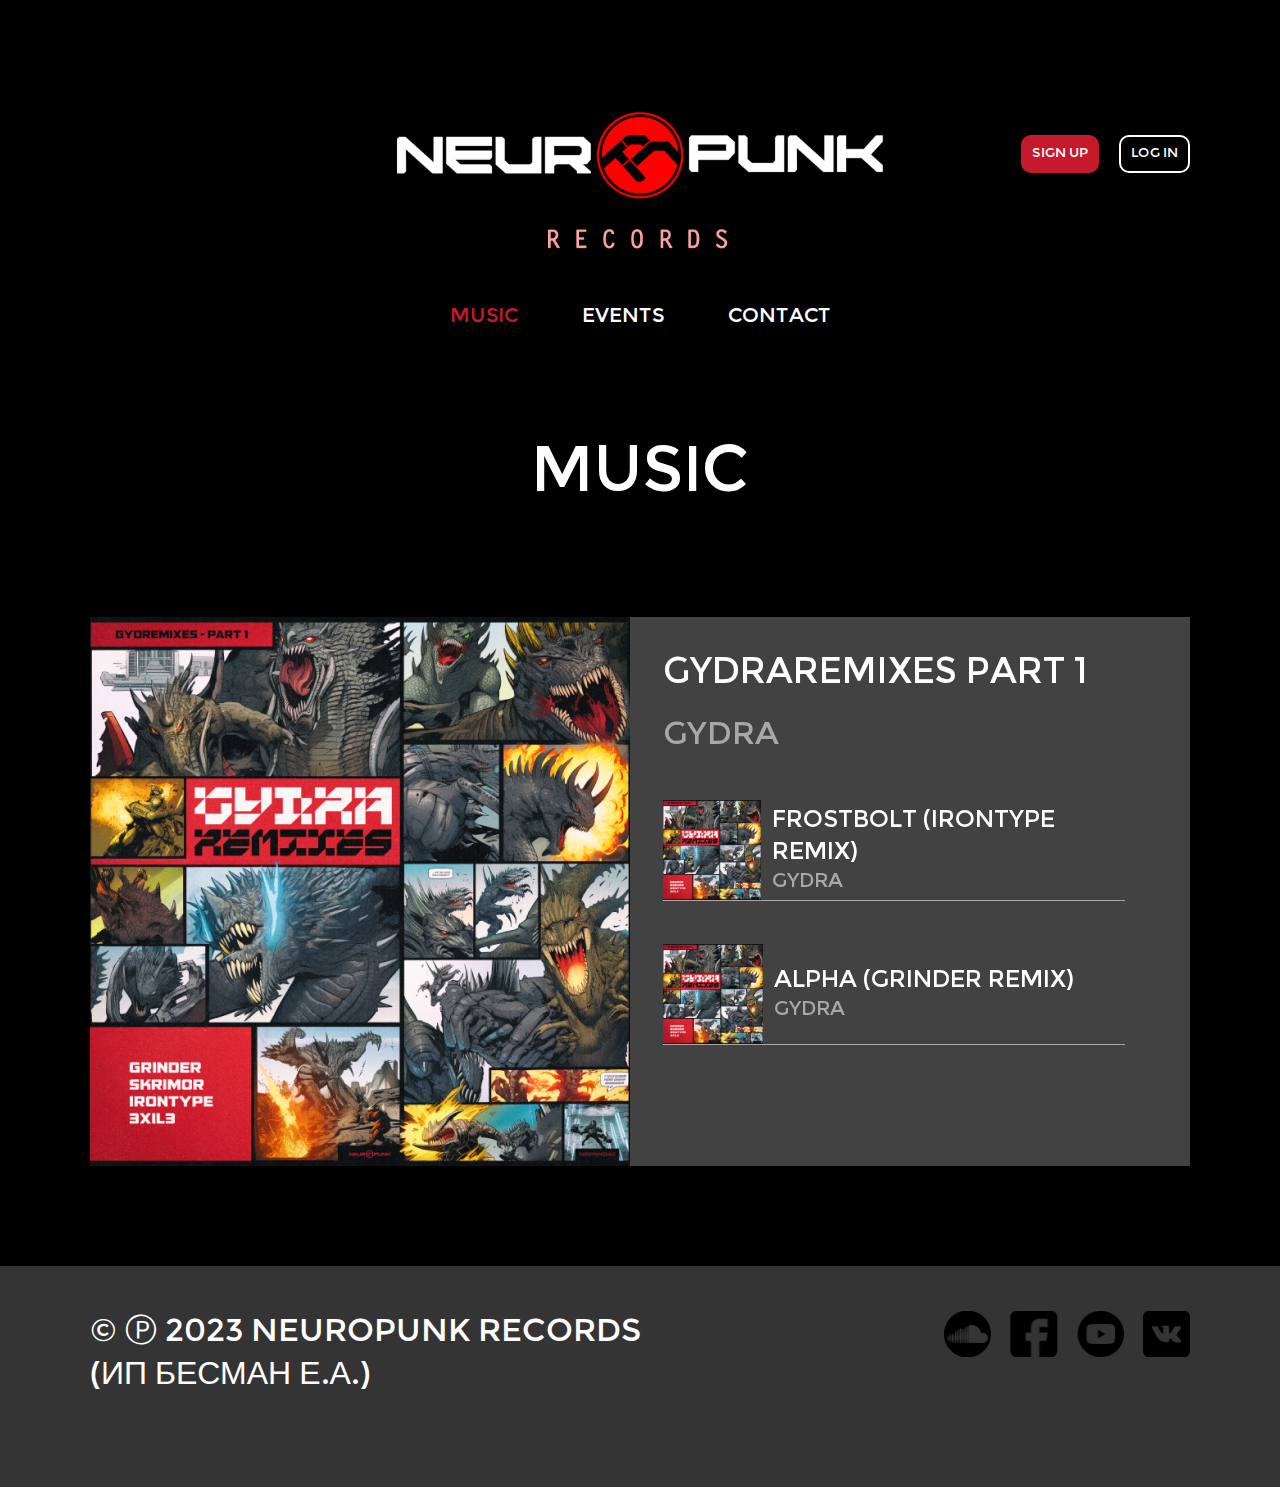
==== index.html @ 88dac80e "first commit" ====
<!DOCTYPE html>
<html lang="en">
<head>
  <meta charset="UTF-8">
  <meta name="viewport" content="width=device-width, initial-scale=1.0">
  <title>NeuroPunk</title>
  <link
  rel="stylesheet"
  href="https://cdn.jsdelivr.net/npm/swiper@11/swiper-bundle.min.css"
/>

<script src="https://cdn.jsdelivr.net/npm/swiper@11/swiper-bundle.min.js"></script>

  <link rel="stylesheet" href="css/style.css">
</head>
<body>

  <div class="main">
  <header class="header">
    <div class="container">
      <div class="header__row">
        <div class="header__items">
          <div class="header__item-logo">

            <img src="img/svg/logo.svg" alt="" class="">
          </div>

          <div class="header__item-log">
            <button id="signup" class="signup">SIGN UP</button>
            <button id="login" class="login">LOG IN</button>
          </div>
          <div class="header__menu">
            <span></span>
            <span></span>
            <span></span>
          </div>
        </div>
        <div class="header__items menu">
          <a href="javascript:void(0)" onclick="openTab(event, 'music')"  class="header__item" id="defaultOpen">Music</a>
          <a href="javascript:void(0)" onclick="openTab(event, 'events')" class="header__item">Events</a>
          <a href="javascript:void(0)" onclick="openTab(event, 'contact')" class="header__item">Contact</a>
        </div>
        <div class="header__items menu-mobile">
          <ul class="menu__list">
            <li class="menu__item">

              <a href="javascript:void(0)" onclick="openTab(event, 'music')"  class="header__item" id="defaultOpen">Music</a>
            </li>
            <li class="menu__item">

              <a href="javascript:void(0)" onclick="openTab(event, 'events')" class="header__item">Events</a>
            </li>
            <li class="menu__item">

              <a href="javascript:void(0)" onclick="openTab(event, 'contact')" class="header__item">Contact</a>
            </li>
            <li class="menu__item">

              <a href="" class="header__item admin-icon">Admin panel(only admins)</a>
            </li>


            <div class="header__item-log header__item-log-mobile">
              <button id="signup" class="red">SIGN UP</button>
              <button id="lk" class="red">LK</button>
              <button id="login" class="login red">LOG IN</button>
            </div>
          </ul>
    
        </div>
      </div>
    </div>
  </header>
    <section id="music" class="music tabcontent">
      <div class="container">
        <h1 class="music__title">
          Music
        </h1>
        <div class="music__cards">

          
<!-- Slider main container -->
<div class="swiper swiper-music">
  <!-- Additional required wrapper -->
  <div class="swiper-wrapper">
    <!-- Slides -->
    <div class="swiper-slide">
      <div class="music__card">
        <div class="music__card-image">
          <img src="img/music-logo/01.png" alt="">
        </div>
        <div class="music__card-info">
          <h2 class="music__card-title">GYDRAREMIXES PART 1</h2>
          <h3 class="music__card-subtitle">GYDRA</h3>
          <div class="music__card-musics">
            <div class="music__card-music">
              <img src="img/music-logo/01.png" alt="" class="music__card-music-cover">
              <div class="music__card-music-info">

                <h4 class="music__card-music-title">Frostbolt (Irontype Remix)</h4>
                <h5 class="music__card-music-subtitle">GYDRA</h5>
              </div>
            </div>
            <div class="music__card-music">
              <img src="img/music-logo/01.png" alt="" class="music__card-music-cover">
              <div class="music__card-music-info">

                <h4 class="music__card-music-title">Alpha (Grinder Remix)</h4>
                <h5 class="music__card-music-subtitle">GYDRA</h5>
              </div>
            </div>
          </div>
        </div>
        <div class="music__card-info-mb">
          <h2 class="music__card-title">GYDRAREMIXES PART 1</h2>
          <h3 class="music__card-subtitle">GYDRA</h3>
          <a href="" class="btn red">More info</a>
        </div>
      </div>
    </div>
    <div class="swiper-slide">
      <div class="music__card">
        <div class="music__card-image">
          <img src="img/music-logo/01.png" alt="">
        </div>
        <div class="music__card-info">
          <h2 class="music__card-title">GYDRAREMIXES PART 1</h2>
          <h3 class="music__card-subtitle">GYDRA</h3>
          <div class="music__card-musics">
            <div class="music__card-music">
              <img src="img/music-logo/01.png" alt="" class="music__card-music-cover">
              <div class="music__card-music-info">

                <h4 class="music__card-music-title">Frostbolt (Irontype Remix)</h4>
                <h5 class="music__card-music-subtitle">GYDRA</h5>
              </div>
            </div>
            <div class="music__card-music">
              <img src="img/music-logo/01.png" alt="" class="music__card-music-cover">
              <div class="music__card-music-info">

                <h4 class="music__card-music-title">Alpha (Grinder Remix)</h4>
                <h5 class="music__card-music-subtitle">GYDRA</h5>
              </div>
            </div>
          </div>
        </div>
        <div class="music__card-info-mb">
          <h2 class="music__card-title">GYDRAREMIXES PART 1</h2>
          <h3 class="music__card-subtitle">GYDRA</h3>
          <a href="" class="btn red">More info</a>
        </div>
      </div>
    </div>
    <div class="swiper-slide">
      <div class="music__card">
        <div class="music__card-image">
          <img src="img/music-logo/01.png" alt="">
        </div>
        <div class="music__card-info">
          <h2 class="music__card-title">GYDRAREMIXES PART 1</h2>
          <h3 class="music__card-subtitle">GYDRA</h3>
          <div class="music__card-musics">
            <div class="music__card-music">
              <img src="img/music-logo/01.png" alt="" class="music__card-music-cover">
              <div class="music__card-music-info">

                <h4 class="music__card-music-title">Frostbolt (Irontype Remix)</h4>
                <h5 class="music__card-music-subtitle">GYDRA</h5>
              </div>
            </div>
            <div class="music__card-music">
              <img src="img/music-logo/01.png" alt="" class="music__card-music-cover">
              <div class="music__card-music-info">

                <h4 class="music__card-music-title">Alpha (Grinder Remix)</h4>
                <h5 class="music__card-music-subtitle">GYDRA</h5>
              </div>
            </div>
          </div>
        </div>
        <div class="music__card-info-mb">
          <h2 class="music__card-title">GYDRAREMIXES PART 1</h2>
          <h3 class="music__card-subtitle">GYDRA</h3>
          <a href="" class="btn red">More info</a>
        </div>
      </div>
    </div>
  </div>
  <div class="swiper-button-prev"></div>
  <div class="swiper-button-next"></div>

</div>



          
          <!-- <div class="music__card">
            <div class="music__card-image">
              <img src="img/music-logo/01.png" alt="">
            </div>
            <div class="music__card-info">
              <h2 class="music__card-title">GYDRAREMIXES PART 1</h2>
              <h3 class="music__card-subtitle">GYDRA</h3>
              <div class="music__card-musics">
                <div class="music__card-music">
                  <img src="img/music-logo/01.png" alt="" class="music__card-music-cover">
                  <div class="music__card-music-info">

                    <h4 class="music__card-music-title">Frostbolt (Irontype Remix)</h4>
                    <h5 class="music__card-music-subtitle">GYDRA</h5>
                  </div>
                </div>
                <div class="music__card-music">
                  <img src="img/music-logo/01.png" alt="" class="music__card-music-cover">
                  <div class="music__card-music-info">

                    <h4 class="music__card-music-title">Alpha (Grinder Remix)</h4>
                    <h5 class="music__card-music-subtitle">GYDRA</h5>
                  </div>
                </div>
              </div>
            </div>
            <div class="music__card-info-mb">
              <h2 class="music__card-title">GYDRAREMIXES PART 1</h2>
              <h3 class="music__card-subtitle">GYDRA</h3>
              <a href="" class="btn">More info</a>
            </div>
          </div>
          <div class="music__card">
            <div class="music__card-image">
              <img src="img/music-logo/01.png" alt="">
            </div>
            <div class="music__card-info">
              <h2 class="music__card-title">GYDRAREMIXES PART 1</h2>
              <h3 class="music__card-subtitle">GYDRA</h3>
              <div class="music__card-musics">
                <div class="music__card-music">
                  <img src="img/music-logo/01.png" alt="" class="music__card-music-cover">
                  <div class="music__card-music-info">

                    <h4 class="music__card-music-title">Frostbolt (Irontype Remix)</h4>
                    <h5 class="music__card-music-subtitle">GYDRA</h5>
                  </div>
                </div>
                <div class="music__card-music">
                  <img src="img/music-logo/01.png" alt="" class="music__card-music-cover">
                  <div class="music__card-music-info">

                    <h4 class="music__card-music-title">Alpha (Grinder Remix)</h4>
                    <h5 class="music__card-music-subtitle">GYDRA</h5>
                  </div>
                </div>
              </div>
            </div>
            <div class="music__card-info-mb">
              <h2 class="music__card-title">GYDRAREMIXES PART 1</h2>
              <h3 class="music__card-subtitle">GYDRA</h3>
              <a href="" class="btn">More info</a>
            </div>
          </div> -->
 
        </div>
      </div>
    </section>
    <section id="events" class="events tabcontent" >
      <div class="container">
        <h1 class="events__title">Events</h1>
        <div class="events__info">
          <div class="events__info-bage">Festival</div>
          <h2 class="events__info-title">NEUROPUNK FESTIVAL @ WERK, KAZAN</h2>
          <h3 class="events__info-subtitle">WERK / KAZAN [RUSSIA] / 29.04.2024 </h3>
          <p class="events__info-date">COMING SOON</p>
          <div class="events__info-btns">
            <a href="#" class="events__info-btn btn red">EVENT DETAILS</a>
            <a href="#" class="events__info-btn btn transparent">
              <img src="/img/svg/buy.svg" alt="">
              BUY TICKETS
            </a>
          </div>
     

        </div>
      </div>
    </section>
    <section id="contact" class="contact tabcontent" >
      <div class="container">
        <h1 class="contact__title">Contact</h1>
        <div class="contact__form">
          <form class="contact-form" action="#">
            <div class="input-box">
              <input type="text" placeholder="Name" />
            </div>
            <div class="input-box">
              <input type="email" placeholder="Email" />
            </div>
            <div class="input-box">
              <input type="text" placeholder="Subject" />
            </div>
            <div class="input-box message-box">
              <textarea placeholder="Message" rows="1"></textarea>
            </div>
            <div class="form-send btn">
              <input type="button" value="Send" />
            </div>
          </form>
        </div>
      </div>
    </section>
  <footer class="footer">
    <div class="container">
      <div class="footer__info">
        <div class="footer__text">
        <p>
          © Ⓟ 2023 NEUROPUNK RECORDS</p>
        <p>
          (ИП БЕСМАН Е.А.)
        </p>
        </div>
        <div class="footer__links">
          <a href="" class="footer__link">
            <img src="img/svg/soundcloud.svg" alt="">
          </a>
          <a href="" class="footer__link">
            <img src="img/svg/facebook.svg" alt="">
          </a>
          <a href="" class="footer__link">
            <img src="img/svg/youtube.svg" alt="">
          </a>
          <a href="" class="footer__link">
            <img src="img/svg/vk.svg" alt="">
          </a>
        </div>
      </div>
    </div>
  </footer>
</div>  

  <div id="signUp" class="modal modal-signup">

    <!-- Модальное содержание -->
    <div class="modal-content">
      
    <p>Sign Up</p> <span class="close"></span>
      <form class="contact-form" action="#">
    
        <div class="input-box">
          <input type="email" placeholder="Email" />
        </div>
        <div class="input-box">
          <input type="password" placeholder="Password" />
        </div>
        <div class="input-box">
          <input type="text" placeholder="Soundcloud ID" />
        </div>
        <div class="form-send btn">
          <input type="button" value="SIGN UP" />
        </div>
      </form>
    </div>
  

  </div>
  <div id="logIn" class="modal modal-login">

    <!-- Модальное содержание -->
    <div class="modal-content">
      
    <p>Log in</p> <span class="close"></span>
      <form class="login-form" action="#">
        <div class="input-box">
          <input type="email" placeholder="Email" />
        </div>
        <div class="input-box">
          <input type="password" placeholder="Password" />
        </div>
    
        <div class="form-send btn">
          <input type="button" value="Sign up" />
        </div>
      </form>
    </div>
  
  </div>

  <script src="js/main.js"></script>
  
<script>
  // Get the element with id="defaultOpen" and click on it
  document.getElementById("defaultOpen").click();
  </script>
</body>
</html>
---- css/style.css ----
/*NORMAL CSS*/

*{padding: 0;margin: 0;border: 0;}
*,*:before,*:after{-moz-box-sizing: border-box;-webkit-box-sizing: border-box;box-sizing: border-box;}
:focus,:active{outline: none;}
a:focus,a:active{outline: none;}
nav,footer,header,aside{display: block;}
html,body{height:100%;width:100%;font-size:100%;line-height:1;font-size:14px;-ms-text-size-adjust:100%;-moz-text-size-adjust:100%;-webkit-text-size-adjust:100%;}
input,button,textarea{font-family:inherit;}
input::-ms-clear{display: none;}
button{cursor: pointer;}
button::-moz-focus-inner{padding:0;border:0;}
a,a:visited{text-decoration: none;}
a:hover{text-decoration: none;}
ul li{list-style: none;}
img{vertical-align: top;}
h1,h2,h3,h4,h5,h6{font-size:inherit;font-weight: inherit;}
/*--------------------*/


@font-face {
  font-family: 'Myanmar Khyay';
  src: url('../fonts/khyay.ttf');
}

* {
  font-family: Myanmar Khyay, sans-serif;
}

body {
  background-color: #000;
  color: #fff;
  text-transform: uppercase;
}


.active-modal {
  overflow-y: hidden;
}
.blur {
  filter: blur(6px);
}


.modal {
  display: none;
  position: fixed; 
  z-index: 1; 
  left: 0;
  top: 0;
  width: 100%;
  height: 100%;
  overflow: auto;
  background-color: rgb(0,0,0); 
  background-color: rgba(0, 0, 0, 0.582);
}

.modal-content {
  position: absolute;
    left: 50%;
    top: 50%;
    transform: translate(-50%, -50%);
  margin-left: auto;
  margin-right: auto;
  padding: 20px;
  max-width: 920px;
  background-color: #424242;
  padding-left: 100px;
  padding-right: 100px;
  border-radius: 30px;
}
.modal-content form .input-box {
  margin-bottom: 40px;
}
.modal-content form .btn {

  text-align: center;
  margin-bottom: 50px;
}
.modal-content form .btn input{
  padding: 15px 25px;
  font-family: Myanmar Khyay;
font-size: 30px;
font-weight: 400;
letter-spacing: 0em;

}
.modal-content p {
  font-family: Myanmar Khyay;
font-size: 40px;
font-weight: 400;
line-height: 54px;
letter-spacing: 0em;
text-align: center;
padding-top: 73px;
padding-bottom: 60px;

}
.close {
  color: #aaa;
  float: right;
  font-size: 28px;
  font-weight: bold;
}

.close:hover,
.close:focus {
  color: black;
  text-decoration: none;
  cursor: pointer;
}


h1 {
  font-family: Myanmar Khyay;
  font-size: 64px;
  font-weight: 400;
  line-height: 86px;
  letter-spacing: 0em;
  text-align: center;
}

.header {
  padding-top: 110px;
}
.container {
  max-width: 1100px;
  margin: 0 auto;
}
.header__row {
}
.header__items:nth-child(1){
  position: relative;
}
.header__items:nth-child(2){
  margin-top: 50px;
}
.header__items {
  display: flex;
  align-items: center;
  justify-content: center;
}
.header__item-logo {
  width: 100%;
  text-align: center;
}
.header__item-logo img {
}
.header__item-log {
  position: absolute;
  right: 0;
  top: 25px;
  margin-left: auto;
  display: flex;
}
.header__item-log button{
  display: block;
  padding: 8px 10px;
  color: #fff;
  border: 1px solid transparent;
  border-radius: 10px;
}
.signup {
  background-color: #C41A2B;
  margin-right: 20px;
}
.login {
  background-color: #000;
  border: 2px solid #fff !important;
}
.header__item {
}
.header__item {
  margin-right: 32px;
  margin-left: 32px;
  font-family: Myanmar Khyay;
font-size: 20px;
font-weight: 400;
line-height: 27px;
letter-spacing: 0em;
text-align: left;
color: #fff;
}



.main {
}
.music {
}
.container {
}
.music__title {

margin-top: 100px;
margin-bottom: 100px;



}
.music__cards {
  background-color: #424242;
}
.music__card {
  display: flex;
}
.music__card-image {
}
.music__card-info {
  padding-top: 33px;
  padding-left: 33px;
  padding-right: 65px;
}
.music__card-title {
  font-family: Myanmar Khyay;
font-size: 36px;
font-weight: 400;
line-height: 48px;
letter-spacing: 0em;
text-align: left;
color: #fff;

}
.music__card-subtitle {
  font-family: Myanmar Khyay;
font-size: 32px;
font-weight: 400;
line-height: 43px;
letter-spacing: 0em;
text-align: left;
color: #A8A8A8;
margin-top: 16px;
margin-bottom: 43px;
}
.music__card-musics {
}
.music__card-music {
  margin-bottom: 43px;
  display: flex;
  align-items: center;
  border-bottom: 1px solid #A8A8A8;
}
.music__card-music-cover {
  width: 100px;
  height: 100px;
}
.music__card-music-info {
  margin-left: 11px;
}
.music__card-music-title {
  font-family: Myanmar Khyay;
font-size: 24px;
font-weight: 400;
line-height: 32px;
letter-spacing: 0em;
text-align: left;
color: #fff;
}
.music__card-music-subtitle {
  font-family: Myanmar Khyay;
font-size: 20px;
font-weight: 400;
line-height: 27px;
letter-spacing: 0em;
text-align: left;
color: #A8A8A8;
}

.events {
  
}
.container {
}
.events__title {
  padding-top: 50px;

}
.events__info {
  margin-top: 80px;
  padding-top: 80px;
  padding-bottom: 80px;
  background-color: #121212;
  text-align: center;
}
.events__info-bage {
  font-family: Myanmar Khyay;
  font-size: 20px;
  font-weight: 400;
  line-height: 27px;
  letter-spacing: 0em;
  text-align: left;
  background-color: #C41A2B;
  display: inline;
  border-radius: 3px;
  padding: 0px 3px;
}
.events__info-title {
  padding-top: 25px;
  font-family: Myanmar Khyay;
font-size: 46px;
font-weight: 400;
line-height: 62px;
letter-spacing: 0em;

}
.events__info-date {
  font-family: Myanmar Khyay;
font-size: 48px;
font-weight: 400;
line-height: 65px;
letter-spacing: 0em;

}
.events__info-subtitle {
  font-family: Myanmar Khyay;
font-size: 24px;
font-weight: 400;
line-height: 32px;
letter-spacing: 0em;
color: #424242;
margin-bottom: 25px;
}
.btn {
  border: 1px solid transparent;
  font-family: Myanmar Khyay;
font-size: 20px;
font-weight: 400;
line-height: 27px;
letter-spacing: 0em;
color: #fff;
border-radius: 10px;
padding: 5px 4px;
}
.events__info-btns {
  position: relative;
  margin-top: 20px;
}
.red {
  background-color: #C41A2B;
  border: 1px solid #C41A2B !important;
}
.transparent {
  border: 1px solid #fff !important;
}
.events__info-btn  {
  margin-left: 37px;
  margin-right: 37px;
}
.events__info-btn:nth-child(2) img {
  position: relative;
  top: -2px;
}
.tab-active {
  color: #C41A2B !important;
} 
.contact {
  padding-top: 80px;
  padding-bottom: 100px;
}
.container {
}
.contact__title {
  padding-bottom: 80px;
}
.contact__form {
  background-color: #121212;
  padding: 80px 65px 40px 65px;
}
.input-box input {
  width: 100%;
  background-color: transparent;
  font-size: 24px;
  color: #fff;
  padding-left: 10px;
}
.input-box {
  
  margin-bottom: 80px;
  border-bottom: 1px solid #fff;
}
.input-box input::placeholder {color: #A8A8A8;}

.message-box  textarea{
  color: #fff;
  background-color: #121212;
  resize: none;
  padding-left: 10px;
  font-size: 24px;
}
.message-box  {

  width: 100%;
  background-color: transparent;
  border-bottom: 1px solid #fff;
  margin-bottom: 80px;
  font-size: 24px;
  color: #fff;
}
.form-send input{
  cursor: pointer;
  font-family: Myanmar Khyay;
font-size: 20px;
font-weight: 400;
line-height: 27px;
letter-spacing: 0em;
text-align: left;

  color: #fff;
  padding: 8px 15px;
  border-radius: 10px;
  background-color: #C41A2B;
}

.footer {
  background-color: #343434;
  padding-top: 45px;
  margin-top: 100px;
  padding-bottom: 90px;
}
.container {
}
.footer__info {
  display: flex;
  justify-content: space-between;
}
.footer__text {
  font-family: Myanmar Khyay;
font-size: 32px;
font-weight: 400;
line-height: 43px;
letter-spacing: 0em;
text-align: left;

}
.footer__links {
}
.footer__link {
  margin-left: 15px;
}
.swiper-button-next {
  width: 60px;
  height: 60px;
  border-radius: 50%;
  background-color: #58585838;
}
.swiper-button-next::after {
  content: '';
  background-image: url('../img/svg/arrow-r.svg');
  background-repeat: no-repeat;
  background-size: contain;

  width: 30px;
  height: 20px;
}
.music__card {
  width: 60% ;
  margin: auto;
}
.swiper-button-prev {
  width: 60px;
  height: 60px;
  border-radius: 50%;
  background-color: #58585838;
}
.swiper-button-prev::after {
  content: '';
  background-image: url('../img/svg/arrow-l.svg');
  background-repeat: no-repeat;
  background-size: contain;

  width: 30px;
  height: 20px;
}
.header__menu {
  display: none;
}
.music__card-info-mb {
  display: none;
}
.music__card {
  width: 100%;
}
.swiper-button-prev, .swiper-button-next {
  display: none;
}
@media (max-width:880px) {
  .swiper-button-prev, .swiper-button-next {
    display: flex;
  }
  .music__card {
    width: 60%;
  }
  .footer__link img{
    width: 30px;
    height: 30px;
  }
  .header__menu {
    display: block;
  }
  .header__item-log {
    display: none;
  }
  .music__cards {
    background-color: #000 ;
  }
  .music__card-info-mb {
    display: block;
  }
  .music__card-info {
    display: none;
  }
  .music__card {
    background-color: #000;
    display: block;
  }
  .music__card-image img{
    width: 100%;
  }
  .swiper-button-next, .swiper-button-prev {
    top: var(--swiper-navigation-top-offset,35%);
  }
  .btn {
    font-size: 18px;
  }
  .header__items:nth-child(2) {
    margin-top: 0;
  }
  .menu {
    display: none;
  }

  .menu__item:nth-child(1), .menu__item:nth-child(2),.menu__item:nth-child(3) {
    
    margin-bottom: 50px;
    border-bottom: 1px solid #fff;
  }
  .menu__item:nth-child(1) {
    margin-top: 50px;
  }
  .menu__list {
    margin-top: 20px;
    height: 100%;
    width: 100%;
    background-color: #343434;
  }
  .menu-mobile {
    position: absolute;
    height: 100%;
    top: 0;
    left: 0;
    right: 0;
    margin-top: 0;
    background-color: #000;
    z-index: 11;
  }
  .menu-mobile .header__item-log {
    display: block;
    position: relative;
  }
  .header {
    padding-top: 30px;
  }
  .header__item-logo img {
    
    width: 150px;
  }
  .header__item-logo {
    z-index: 99;
  }
  .message-box textarea{
    width: 100%;
  }
  
.header__item-log-mobile {
 width: 100%; 
 display: flex;

 text-align: center;
}
.header__item-log button {
  display: inline-block;
  width: 22%;
  
}
.header__item {
  display: flex;
  align-items: center;
}

.music-icon::before {
  content:'';
  display: block;
  width: 50px;
  height: 50px;
  background-image: url('../img/svg/person.svg');
  background-repeat: no-repeat;
  background-size: contain;
  display: flex;
  margin-right: 20px;
}
.events-icon::before {
  content:'';
  display: block;
  width: 50px;
  height: 50px;
  background-image: url('../img/svg/person.svg');
  background-repeat: no-repeat;
  background-size: contain;
  display: flex;
  margin-right: 20px;
}
.contact-icon::before {
  content:'';
  display: block;
  width: 50px;
  height: 50px;
  background-image: url('../img/svg/contact.svg');
  background-repeat: no-repeat;
  background-size: contain;
  display: flex;
  margin-right: 20px;
}
.admin-icon::before {
  content:'';
  display: block;
  width: 50px;
  height: 50px;
  background-image: url('../img/svg/admin.svg');
  background-repeat: no-repeat;
  background-size: contain;
  display: flex;
  margin-right: 20px;
}
}
@media (max-width:550px) {
  .music__title {
    margin-top: 50px;
    margin-bottom: 50px;
  }
  .input-box input::placeholder, .input-box textarea::placeholder {
    font-size: 15px;
  }
  .footer__info  {
    padding: 0 30px;
  }
  .contact {
    padding-top: 50px;
    padding-bottom: 0px;
  }
  .music__card-subtitle {
    margin-bottom: 10px;
    margin-top: 0;
    line-height: 10px;
  }
  .swiper-button-prev, .swiper-button-next {
    width: 30px;
    height: 30px;
  }
  .swiper-button-next::after {
    width: 20px;
    height: 15px;
  }
  .swiper-button-prev::after {
    width: 20px;
    height: 15px;
  }
  .header__item {
    font-size: 20px;
    background: none !important;
  }
  h1 {
    font-size: 24px;
  }
  h2 {
    font-size: 16px !important;
  }
  h3 {
    font-size: 15px !important;
  }
  .events__info-date {
    font-size: 18px;
  }
  .events__info-btns {
    margin-top: 0;

  }
  .events__info-btn {
    font-size: 13px;
    margin-right: 12px;margin-left: 12px;
  }
  .events__info-btn:nth-child(2) img  {
    position: relative;
  top: 3px;
  width: 19px;
  }
  .events, .events__info {
    margin-top: 50px;
  }
  .footer__text {
    font-family: Myanmar Khyay;
    font-size: 9px;
    font-weight: 400;
    line-height: 12px;
    letter-spacing: 0em;
    text-align: left;
    
  }
  .footer__link img {
    width: 25px;
  }
  .footer__link {
    margin-left: 8px;
  }
}




.admin {
}
.container {
}
.admin__title {
}
.admin__panel {
}
.admin__panel-column {
}
.admin__panel-column:first-child {
}
.admin__panel-column:last-child {
  display: flex;
  justify-content: space-between;
  width: 100%;
}
.admin__panel-column-artist .admin__panel-item {
  margin-bottom: 50px;
}
.admin__panel-items {
  padding-top: 130px;
  padding-left: 100px;
  padding-right: 100px;
  padding-bottom: 130px;
  background-color: #424242;
  width: 100%;
  display: flex;
  flex-wrap: wrap;
  justify-content: space-between;
}
.admin__panel-item {
  max-width: 385px;
  border:1px solid #A8A8A8;
  border-radius: 20px;
  padding-left: 35px;
  padding-top: 30px;
  padding-bottom: 30px;
  padding-right: 35px;
  flex: 1 1 50%;
}
.admin__panel-item:nth-child(3) {
  flex: 1 1 100%;
}
.admin__panel-item-title {
  font-family: Myanmar Khyay;
font-size: 33px;
font-weight: 400;
line-height: 48px;
letter-spacing: 0em;
text-align: left;
text-transform: none;
}
.admin__panel-form {
}
.admin__panel-btn input {
  margin-top: 17px;
  font-family: Myanmar Khyay;
font-size: 30px;
font-weight: 400;
line-height: 40px;
letter-spacing: 0em;
text-align: left;
padding: 5px 10px;
background-color: #D9D9D9;
color: #000;
border-radius: 10px;

}
.admin__panel-input {
  border: 3px solid #A8A8A8;
  border-radius: 4px;
  margin-top: 17px;
}

.admin__panel-input * {
  font-family: Myanmar Khyay;
  padding: 5px;
font-size: 26px;
font-weight: 400;
letter-spacing: 0em;
text-align: left;
background-color: transparent;
color: #aaa;
}
input[type=file] {
	opacity: 0;
	display: block;
	width: 100%;
}
.admin__panel-input select {

}


































/* HEADER MENU */

.header__menu.active span:nth-of-type(1) {
  display: none;
}
.header__menu.active span:nth-of-type(2) {
  top: 50%;
  transform: translate(-50%, 0%) rotate(45deg);  
  background-color: #C41A2B;
  height: 3px;
}
.header__menu.active span:nth-of-type(3) {
  top: 50%;
  transform: translate(-50%, 0%) rotate(-45deg); 
  background-color: #C41A2B;
  height: 3px;
}
.menu-mobile {
	position: fixed;
	top: 0;
	left: 0;
	width: 100%;
	height: 100%;
  padding-top: 120px;
  background: #000;
	transform: translateX(-100%);
	transition: transform 0.5s; 
}
.menu.active {
	transform: translateX(0);
}
.menu li {
	list-style-type: none;
}
 .active{
  transform: translateX(0); 
}

.header__menu {
  z-index: 109;
	width: 50px;
	height: 40px;
  right: 20px;
	position: absolute;
	overflow: hidden;
}
.header__menu span {
	width: 40px;
	height: 2px;
	position: absolute;
	top: 43%;
	left: 50%;
	transform: translate(-50%, -50%);
	background-color: #fff;
	transition: all 0.5s;
}
.header__menu span:nth-of-type(2) {
	top: calc(50% - 10px);
}
.header__menu span:nth-of-type(3) {
	top: calc(50% + 5px);
}
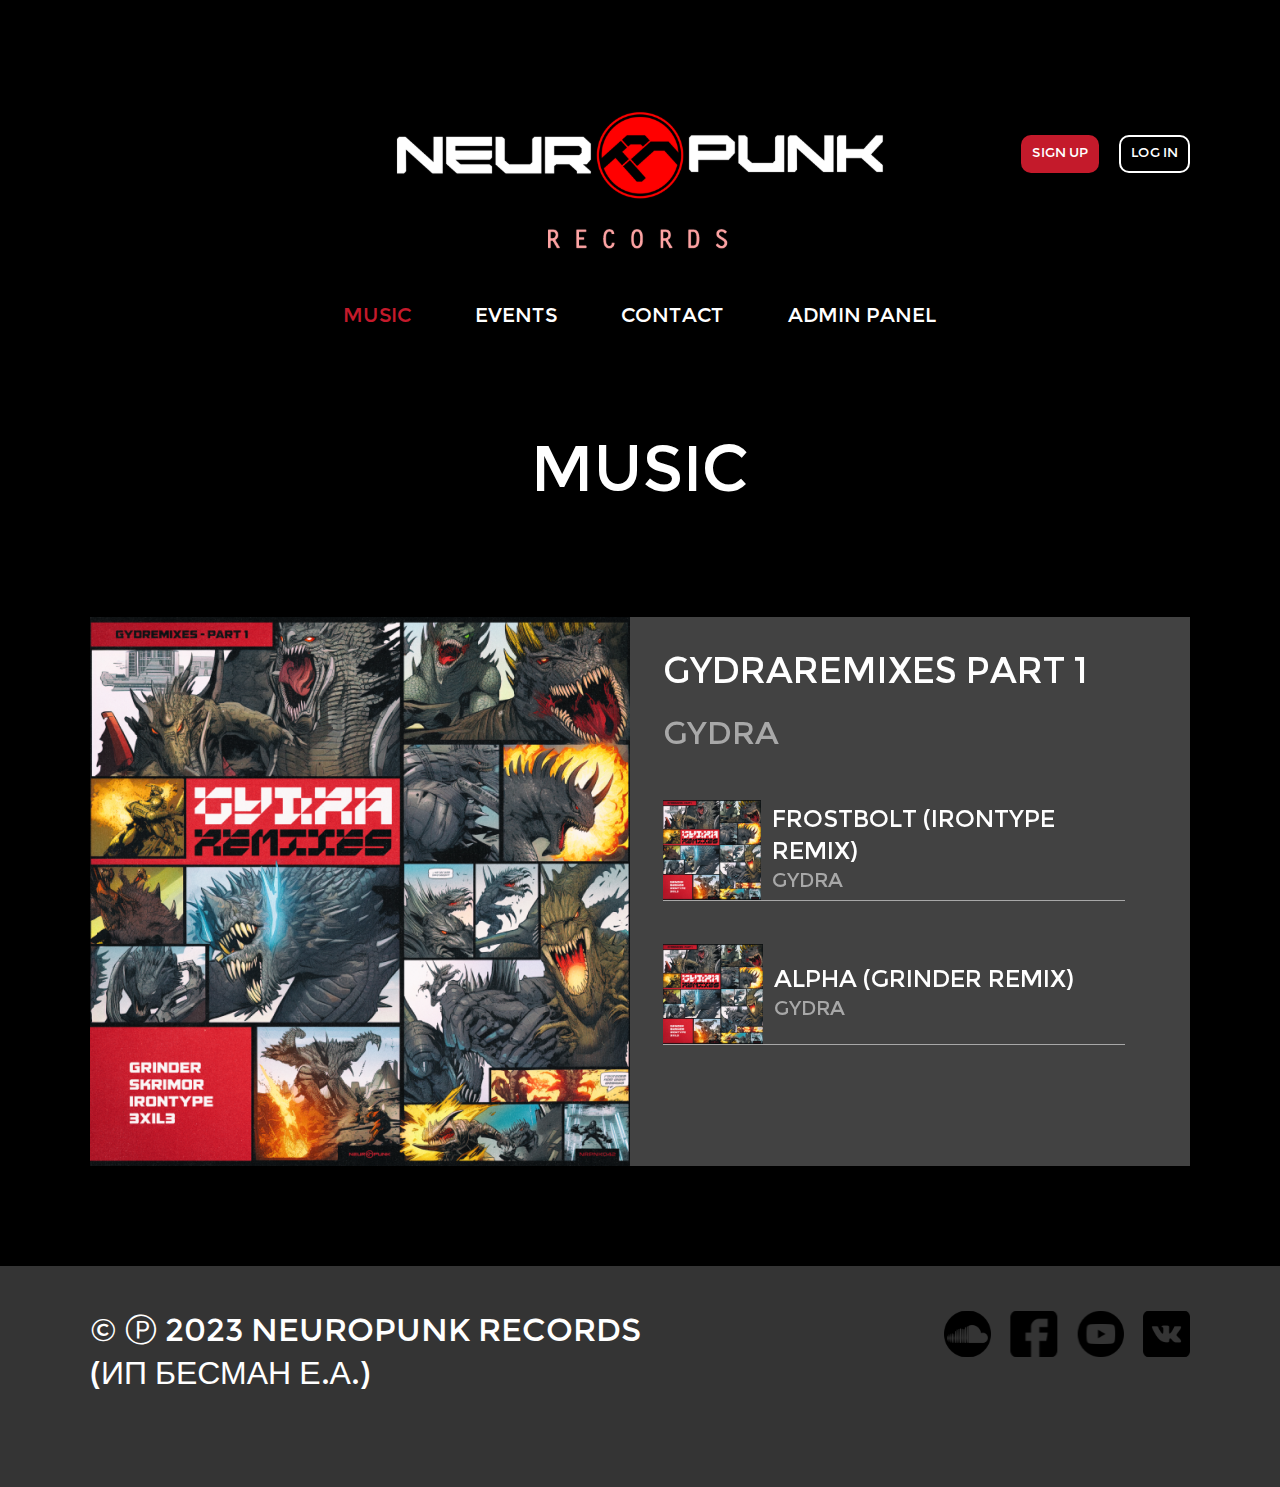
==== commit 647b3c59: "first commit11" ====
--- a/index.html
+++ b/index.html
@@ -39,6 +39,7 @@
           <a href="javascript:void(0)" onclick="openTab(event, 'music')"  class="header__item" id="defaultOpen">Music</a>
           <a href="javascript:void(0)" onclick="openTab(event, 'events')" class="header__item">Events</a>
           <a href="javascript:void(0)" onclick="openTab(event, 'contact')" class="header__item">Contact</a>
+          <a href="javascript:void(0)" onclick="openTab(event, 'admin')" class="header__item">Admin Panel</a>
         </div>
         <div class="header__items menu-mobile">
           <ul class="menu__list">
@@ -56,14 +57,14 @@
             </li>
             <li class="menu__item">
 
-              <a href="" class="header__item admin-icon">Admin panel(only admins)</a>
+              <a href="javascript:void(0)" onclick="openTab(event, 'admin')" class="header__item admin-icon">Admin panel(only admins)</a>
             </li>
 
 
             <div class="header__item-log header__item-log-mobile">
-              <button id="signup" class="red">SIGN UP</button>
-              <button id="lk" class="red">LK</button>
-              <button id="login" class="login red">LOG IN</button>
+              <button id="signup-m" class="red">SIGN UP</button>
+              <button id="lk" class=" transparent">LK</button>
+              <button id="login-m" class="login red">LOG IN</button>
             </div>
           </ul>
     
@@ -307,6 +308,178 @@
         </div>
       </div>
     </section>
+
+    <section id="admin" class="admin tabcontent">
+      <div class="container">
+        <h1 class="admin__title">
+          Admin Panel
+        </h1>
+        <div class="admin__panel">
+          <div class="admin__panel-items">
+
+            <div class="swiper swiper-admin">
+              <!-- Additional required wrapper -->
+              <div class="swiper-wrapper">
+                <!-- Slides -->
+                <div class="swiper-slide swiper-slide-admin">
+
+                  <div class="admin__panel-column">
+
+                    <div class="admin__panel-item">
+      
+                      <h3 class="admin__panel-item-title">Select category...</h3>
+                      <form class="admin__panel-form" action="#">
+      
+                        <div class="admin__panel-input">
+                          <select name="event" id="">
+                            <option value="Tracks" selected>Tracks</option>
+                            <option value="Events">Events</option>
+                            <option value="Contacts">Contacts</option>
+                            <option value="New category">New category</option>
+                          </select>
+                        </div>
+      
+                        <div class="admin__panel-btn">
+                          <input type="button" value="Upload" />
+                        </div>
+                      </form>
+      
+                    </div>
+      
+                  </div>
+      
+
+                </div>
+                <div class="swiper-slide swiper-slide-admin">
+               
+            <div class="admin__panel-column admin__panel-column-artist">
+              <div class="admin__panel-item">
+
+                <h3 class="admin__panel-item-title">New Artist</h3>
+                <form class="admin__panel-form" action="#">
+
+                  <div class="admin__panel-input">
+
+                    <input type="text" placeholder="Soundcloud ID" />
+                  </div>
+
+                  <div class="admin__panel-btn">
+                    <input type="button" value="Add" />
+                  </div>
+                </form>
+
+              </div>
+              <div class="admin__panel-item">
+
+                <h3 class="admin__panel-item-title">Delete Artist</h3>
+                <form class="admin__panel-form" action="#">
+
+                  <div class="admin__panel-input">
+
+                    <input type="text" placeholder="Soundcloud ID" />
+                  </div>
+
+                  <div class="admin__panel-btn">
+                    <input type="button" value="Delete" />
+                  </div>
+                </form>
+
+              </div>
+            </div>
+
+                </div>
+                <div class="swiper-slide swiper-slide-admin">
+              
+
+            <div class="admin__panel-column">
+
+
+
+              <div class="admin__panel-item">
+
+                <h3 class="admin__panel-item-title">New Event</h3>
+                <form class="admin__panel-form" action="#">
+
+                  <div class="admin__panel-input">
+
+                    <input type="text" name="place-name" placeholder="Place name" />
+                  </div>
+
+                  <div class="admin__panel-input">
+
+                    <input type="text" placeholder="Date" onfocus="(this.type='date')" onblur="(this.type='text')"
+                      name="date" placeholder="Date" />
+                  </div>
+
+                  <div class="admin__panel-input">
+
+                    <input type="text" name="artist-id" placeholder="Artist Soundcloud ID" />
+                  </div>
+
+                  <div class="admin__panel-btn">
+                    <input type="button" value="Upload" />
+                  </div>
+                </form>
+
+              </div>
+            </div>
+                </div>
+                <div class="swiper-slide swiper-slide-admin">
+
+         
+            
+                  <div class="admin__panel-column  admin__panel-column-artist">
+                    <div class="admin__panel-item">
+      
+                      <h3 class="admin__panel-item-title">New Release</h3>
+                      <form class="admin__panel-form" action="#">
+      
+                        <div class="admin__panel-input">
+      
+                          <input type="text" name="artist-id" placeholder="Artist Soundcloud ID" />
+                        </div>
+      
+                        <div class="admin__panel-input">
+      
+                          <input type="text" name="tracks-name" placeholder="Tracks Name" />
+                        </div>
+      
+                        <div class="admin__panel-input">
+      
+                          <input type="text" name="album-name" placeholder="Album/EP Name" />
+                        </div>
+      
+                        <div class="admin__panel-input">
+                          <span class="input-upload">Upload poster</span>
+                          <input style="opacity: 0;
+                          position: absolute;
+                          top: 0;
+                          height: 100%;" type="file" name="upload-name" placeholder="Upload Poster" />
+                        </div>
+      
+                        <div class="admin__panel-btn">
+                          <input type="button" value="Upload" />
+                        </div>
+                      </form>
+      
+                    </div>
+      
+                  </div>
+                </div>
+              </div>
+              <div class="swiper-button-prev swiper-admin-button-prev"></div>
+              <div class="swiper-button-next swiper-admin-button-next"></div>
+
+            </div>
+
+
+
+
+          </div>
+        </div>
+      </div>
+    </section>
+
   <footer class="footer">
     <div class="container">
       <div class="footer__info">
@@ -354,7 +527,7 @@
           <input type="text" placeholder="Soundcloud ID" />
         </div>
         <div class="form-send btn">
-          <input type="button" value="SIGN UP" />
+          <input type="button" value="Sign Up" />
         </div>
       </form>
     </div>
--- a/css/style.css
+++ b/css/style.css
@@ -160,13 +160,60 @@
   border: 1px solid transparent;
   border-radius: 10px;
 }
+.header__item {
+  transition: all ease-in-out .3s;
+}
+.header__item:hover {
+  color: #C41A2B;
+  transition: all ease-in-out .3s;
+}
+
+.form-send input {
+  
+  border: 2px solid transparent;
+  transition: all ease-in-out .3s;
+}
+
+.form-send input:hover {
+  color: #C41A2B;
+  background-color: transparent;
+  border: 2px solid #C41A2B;
+  transition: all ease-in-out .3s;
+}
 .signup {
   background-color: #C41A2B;
+  border: 2px solid transparent;
   margin-right: 20px;
+  transition: all ease-in-out .3s;
+}
+.admin__panel-btn input {
+
+  transition: all ease-in-out .3s;
+  border: 2px solid transparent;
+}
+.admin__panel-btn input:hover {
+  transition: all ease-in-out .3s;
+  border: 2px solid white;
+  color: white;
+  background: transparent;
+}
+.signup:hover {
+  background-color: transparent;
+  color: #C41A2B;
+  
+  transition: all ease-in-out .3s;
+  border: 2px solid #C41A2B!important;
 }
 .login {
   background-color: #000;
   border: 2px solid #fff !important;
+  
+  transition: all ease-in-out .3s;
+}
+.login:hover {
+  transition: all ease-in-out .3s;
+  background: #fff ;
+  color: #000;
 }
 .header__item {
 }
@@ -341,6 +388,7 @@
 }
 .transparent {
   border: 1px solid #fff !important;
+  background: none;
 }
 .events__info-btn  {
   margin-left: 37px;
@@ -483,9 +531,38 @@
 .swiper-button-prev, .swiper-button-next {
   display: none;
 }
+
+
+.swiper-slide-admin {
+  width: auto !important;
+  margin-right: 0px !important;
+}
+.swiper-admin .swiper-wrapper {
+  display: flex;
+  flex-wrap: wrap;
+  justify-content: space-between;
+  height: auto;
+}
 @media (max-width:880px) {
   .swiper-button-prev, .swiper-button-next {
     display: flex;
+  }
+  .swiper-slide-admin {
+    width: 100% !important;
+    margin-right: 0px !important;
+  }
+  .admin__panel-items {
+    padding-left: 0 !important;
+    padding-right: 0 !important;
+  }
+  .swiper-admin-button-prev, .swiper-admin-button-next {
+    top: var(--swiper-navigation-top-offset,25%) !important;
+  }
+  .admin__panel-item {
+    margin: auto;
+  }
+  .swiper-admin .swiper-wrapper {
+    flex-wrap: nowrap;
   }
   .music__card {
     width: 60%;
@@ -721,6 +798,8 @@
 .container {
 }
 .admin__title {
+  padding-top: 100px;
+  padding-bottom: 100px;
 }
 .admin__panel {
 }
@@ -728,11 +807,11 @@
 }
 .admin__panel-column:first-child {
 }
-.admin__panel-column:last-child {
+/* .admin__panel-column:last-child {
   display: flex;
   justify-content: space-between;
   width: 100%;
-}
+} */
 .admin__panel-column-artist .admin__panel-item {
   margin-bottom: 50px;
 }
@@ -789,6 +868,7 @@
   border: 3px solid #A8A8A8;
   border-radius: 4px;
   margin-top: 17px;
+  position: relative;
 }
 
 .admin__panel-input * {
@@ -806,13 +886,41 @@
 	display: block;
 	width: 100%;
 }
+input[type=date] {
+	display: block;
+	width: 100%;
+}
+input[type=button] {
+  cursor: pointer;
+}
 .admin__panel-input select {
-
-}
-
-
-
-
+  width: 100%;
+}
+.input-upload {
+  font-family: Myanmar Khyay;
+font-size: 26px;
+font-weight: 400;
+line-height: 40px;
+letter-spacing: 0em;
+text-transform: none;
+position: relative;
+color: #aaa;
+width: 100%;
+display: block;
+}
+
+
+.input-upload::after {
+  content:'';
+  width: 50px;
+  height: 50px;
+  display: block;
+  right:  0;
+  top: 0;
+  margin-right: 10px;
+  position: absolute;
+  background-image: url('../img/svg/upload.svg');
+}
 
 
 
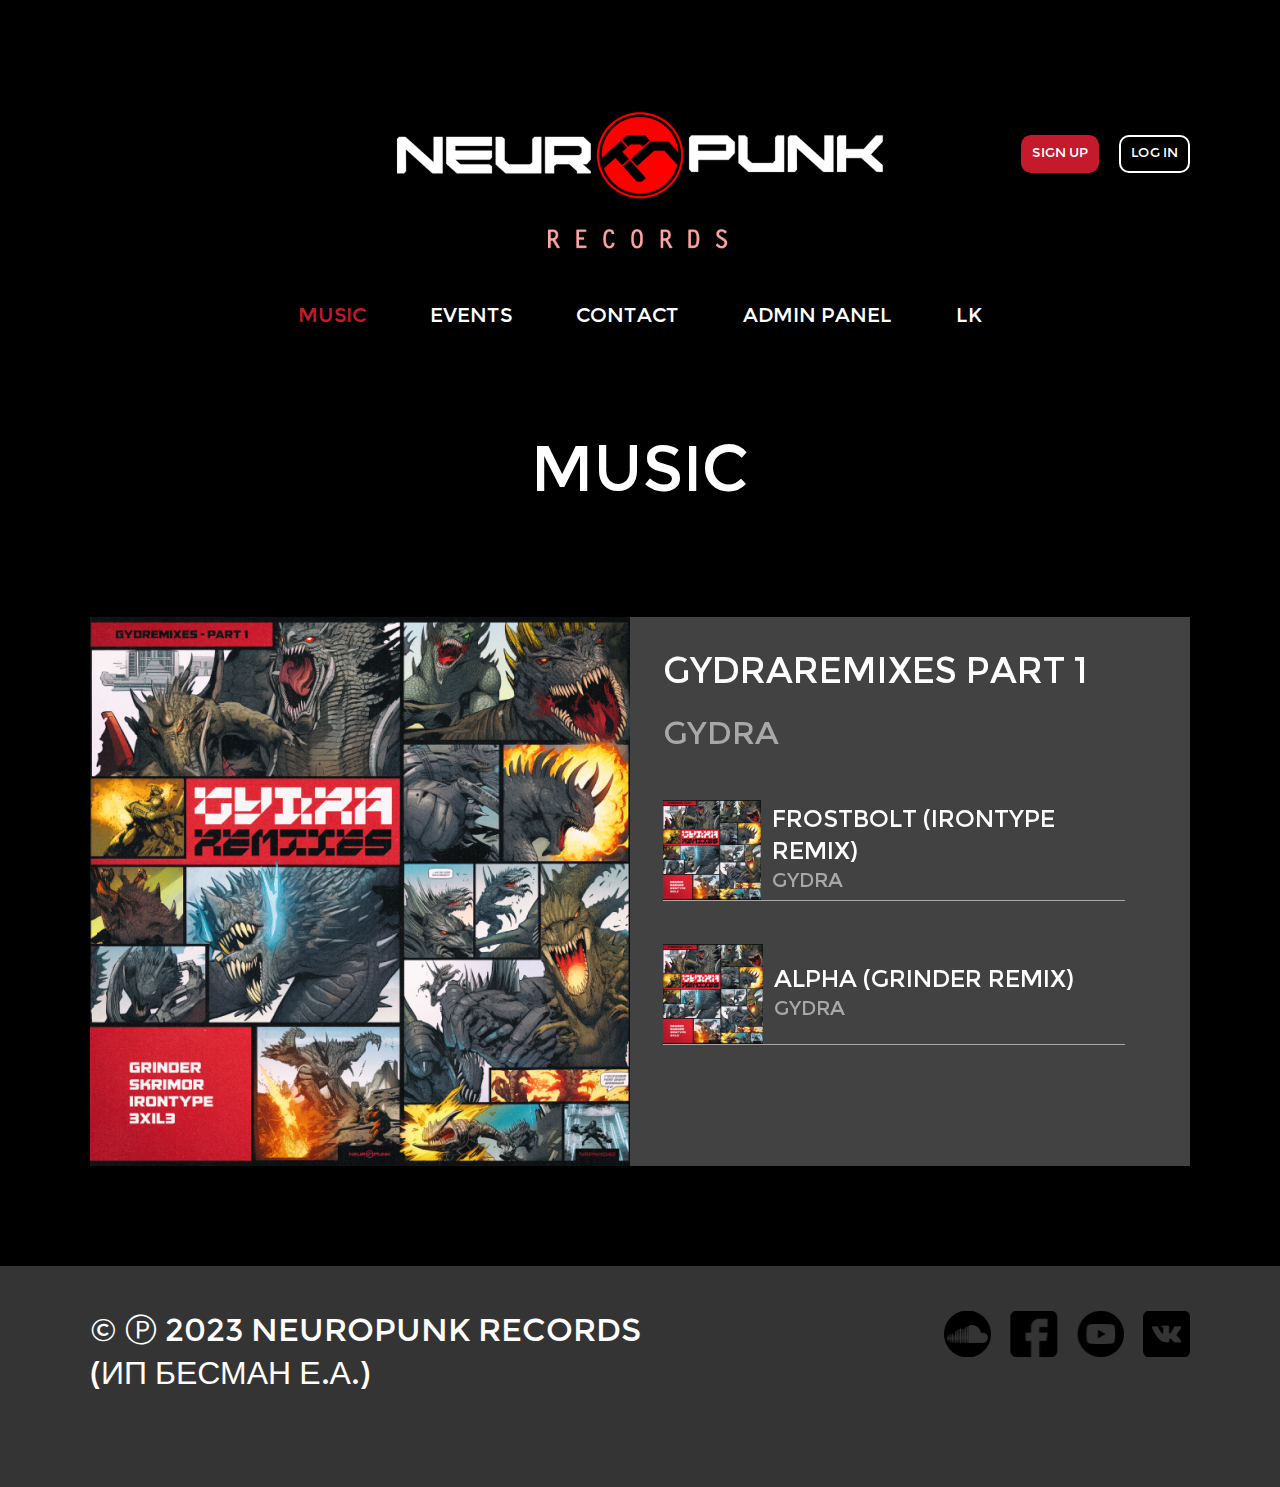
==== commit b678cbd6: "first commit1111" ====
--- a/index.html
+++ b/index.html
@@ -40,20 +40,21 @@
           <a href="javascript:void(0)" onclick="openTab(event, 'events')" class="header__item">Events</a>
           <a href="javascript:void(0)" onclick="openTab(event, 'contact')" class="header__item">Contact</a>
           <a href="javascript:void(0)" onclick="openTab(event, 'admin')" class="header__item">Admin Panel</a>
+          <a href="javascript:void(0)" onclick="openTab(event, 'personal')" class="header__item">LK</a>
         </div>
         <div class="header__items menu-mobile">
           <ul class="menu__list">
             <li class="menu__item">
 
-              <a href="javascript:void(0)" onclick="openTab(event, 'music')"  class="header__item" id="defaultOpen">Music</a>
+              <a href="javascript:void(0)" onclick="openTab(event, 'music')"  class="header__item music-icon" id="defaultOpen">Music</a>
             </li>
             <li class="menu__item">
 
-              <a href="javascript:void(0)" onclick="openTab(event, 'events')" class="header__item">Events</a>
+              <a href="javascript:void(0)" onclick="openTab(event, 'events')" class="header__item events-icon">Events</a>
             </li>
             <li class="menu__item">
 
-              <a href="javascript:void(0)" onclick="openTab(event, 'contact')" class="header__item">Contact</a>
+              <a href="javascript:void(0)" onclick="openTab(event, 'contact')" class="header__item contact-icon">Contact</a>
             </li>
             <li class="menu__item">
 
@@ -63,7 +64,7 @@
 
             <div class="header__item-log header__item-log-mobile">
               <button id="signup-m" class="red">SIGN UP</button>
-              <button id="lk" class=" transparent">LK</button>
+              <button href="javascript:void(0)" onclick="openTab(event, 'personal')" id="lk" class=" transparent">LK</button>
               <button id="login-m" class="login red">LOG IN</button>
             </div>
           </ul>
@@ -479,6 +480,162 @@
         </div>
       </div>
     </section>
+    <section id="personal" class="lk tabcontent">
+      <div class="container">
+        <h1 class="lk__title">
+          Your Profile
+        </h1>
+        <div class="lk__items">
+          <div class="lk__item lk__item-left">
+            <a href="javascript:void(0)" onclick="openTabPersonal(event, 'privacy')"  class="lk__item-link">
+              <img src="img/svg/lock.svg" alt="">
+              Privacy
+            </a>
+            <a href="javascript:void(0)" onclick="openTabPersonal(event, 'personal-k')"  class="lk__item-link">
+              <img src="img/svg/person.svg" alt="">
+              Personal info
+            </a>
+            <a href="javascript:void(0)" onclick="openTabPersonal(event, 'connections')"  class="lk__item-link">
+              <img src="img/svg/contact.svg" alt="">
+              Connections
+            </a>
+            <a href="javascript:void(0)" onclick="openTabPersonal(event, 'auth')"  class="lk__item-link">
+              <img src="img/svg/admin.svg" alt="">
+              2FA Authentification
+            </a>
+            <a href="javascript:void(0)" onclick="openTabPersonal(event, 'dev')"  class="lk__item-link">
+              <img src="img/svg/admin.svg" alt="">
+              In developing
+            </a>
+          </div>
+          <div class="lk__item lk__item-right">
+            <div class="lk__tab-privacy tabcontent-personal" id="privacy">
+              <div class="lk__tab-privacy-item">
+                <h3 class="lk__item-title">Change password:</h3>
+                <form class="lk__item-form" action="#">
+  
+                  <div class="lk__item-input input-box">
+  
+                    <input type="password" placeholder="Your password" />
+                  </div>
+                  <div class="lk__item-input input-box">
+  
+                    <input type="password" placeholder="Your new password" />
+                  </div>
+  
+                  <div class="lk__item-btn admin__panel-btn">
+                    <input type="button" value="Apply*" />
+                  </div>
+                </form>
+              </div>
+              <div class="lk__tab-privacy-item">
+                <h3 class="lk__item-title">Change email:</h3>
+                <form class="lk__item-form" action="#">
+  
+                  <div class="lk__item-input input-box">
+  
+                    <input type="email" placeholder="Your email" />
+                  </div>
+                  <div class="lk__item-input input-box">
+  
+                    <input type="email" placeholder="Your new email" />
+                  </div>
+  
+                  <div class="lk__item-btn admin__panel-btn">
+                    <input type="button" value="Apply*" />
+                  </div>
+                </form>
+              </div>
+            </div>
+            <div class="lk__tab-personal tabcontent-personal" id="personal-k" style="display: none;">
+              <div class="lk__tab-privacy-item">
+                <h3 class="lk__item-title">Change password:</h3>
+                <form class="lk__item-form" action="#">
+  
+                  <div class="lk__item-input lk__item-input-select">
+                    <input type="text" placeholder="Select" name="date">
+                  </div>
+  
+                  <div class="lk__item-btn admin__panel-btn">
+                    <input type="button" value="Apply*" />
+                  </div>
+                </form>
+              </div>
+              <div class="lk__tab-privacy-item">
+                <h3 class="lk__item-title">Change full name:</h3>
+                <form class="lk__item-form" action="#">
+  
+                  <div class="lk__item-input input-box">
+  
+                    <input type="text" placeholder="Your first name" />
+                  </div>
+                  <div class="lk__item-input input-box">
+  
+                    <input type="password" placeholder="Your second name" />
+                  </div>
+  
+                  <div class="lk__item-btn admin__panel-btn">
+                    <input type="button" value="Apply*" />
+                  </div>
+                </form>
+              </div>
+            
+            </div>
+            <div class="lk__tab-connections tabcontent-personal" id="connections" style="display: none;">
+              <div class="lk__tab-conntections-item">
+                <span>Twitch</span>
+                <div class="lk__item-btn admin__panel-btn">
+                  <input type="button" value="Connect" />
+                </div>
+              </div>
+              <div class="lk__tab-conntections-item">
+                <span>Youtube</span>
+                <div class="lk__item-btn admin__panel-btn">
+                  <input type="button" value="Connect" />
+                </div>
+              </div>
+              <div class="lk__tab-conntections-item">
+                <span>Google</span>
+                <div class="lk__item-btn admin__panel-btn">
+                  <input type="button" value="Connect" />
+                </div>
+              </div>
+              <div class="lk__tab-conntections-item">
+                <span>Beatport</span>
+                <div class="lk__item-btn admin__panel-btn">
+                  <input type="button" value="Connect" />
+                </div>
+              </div>
+            </div>
+            <div class="lk__tab-auth tabcontent-personal" id="auth" style="display: none;">
+            
+              <div class="lk__tab-auth-item">
+                <h3 class="lk__item-title">Change password:</h3>
+                <form class="lk__item-form" action="#">
+  
+                  <div class="lk__item-input input-box">
+  
+                    <input type="text" placeholder="Google 2FA Code" />
+                  </div>
+                  <div class="lk__item-input input-box">
+  
+                    <input type="email" placeholder="Your email again" />
+                  </div>
+  
+                  <div class="lk__item-btn admin__panel-btn">
+                    <input type="button" value="Apply*" />
+                  </div>
+                </form>
+              </div>
+            </div>
+            <div class="lk__tab-auth tabcontent-personal" id="dev" style="display: none;">NULL</div>
+            <div class="lk__tab-info">
+              When you click the Send button, a letter is sent to your email*
+            </div>
+          </div>
+        </div>
+      </div>
+    </section>
 
   <footer class="footer">
     <div class="container">
@@ -549,7 +706,7 @@
         </div>
     
         <div class="form-send btn">
-          <input type="button" value="Sign up" />
+          <input type="button" value="Log in" />
         </div>
       </form>
     </div>
--- a/css/style.css
+++ b/css/style.css
@@ -543,252 +543,6 @@
   justify-content: space-between;
   height: auto;
 }
-@media (max-width:880px) {
-  .swiper-button-prev, .swiper-button-next {
-    display: flex;
-  }
-  .swiper-slide-admin {
-    width: 100% !important;
-    margin-right: 0px !important;
-  }
-  .admin__panel-items {
-    padding-left: 0 !important;
-    padding-right: 0 !important;
-  }
-  .swiper-admin-button-prev, .swiper-admin-button-next {
-    top: var(--swiper-navigation-top-offset,25%) !important;
-  }
-  .admin__panel-item {
-    margin: auto;
-  }
-  .swiper-admin .swiper-wrapper {
-    flex-wrap: nowrap;
-  }
-  .music__card {
-    width: 60%;
-  }
-  .footer__link img{
-    width: 30px;
-    height: 30px;
-  }
-  .header__menu {
-    display: block;
-  }
-  .header__item-log {
-    display: none;
-  }
-  .music__cards {
-    background-color: #000 ;
-  }
-  .music__card-info-mb {
-    display: block;
-  }
-  .music__card-info {
-    display: none;
-  }
-  .music__card {
-    background-color: #000;
-    display: block;
-  }
-  .music__card-image img{
-    width: 100%;
-  }
-  .swiper-button-next, .swiper-button-prev {
-    top: var(--swiper-navigation-top-offset,35%);
-  }
-  .btn {
-    font-size: 18px;
-  }
-  .header__items:nth-child(2) {
-    margin-top: 0;
-  }
-  .menu {
-    display: none;
-  }
-
-  .menu__item:nth-child(1), .menu__item:nth-child(2),.menu__item:nth-child(3) {
-    
-    margin-bottom: 50px;
-    border-bottom: 1px solid #fff;
-  }
-  .menu__item:nth-child(1) {
-    margin-top: 50px;
-  }
-  .menu__list {
-    margin-top: 20px;
-    height: 100%;
-    width: 100%;
-    background-color: #343434;
-  }
-  .menu-mobile {
-    position: absolute;
-    height: 100%;
-    top: 0;
-    left: 0;
-    right: 0;
-    margin-top: 0;
-    background-color: #000;
-    z-index: 11;
-  }
-  .menu-mobile .header__item-log {
-    display: block;
-    position: relative;
-  }
-  .header {
-    padding-top: 30px;
-  }
-  .header__item-logo img {
-    
-    width: 150px;
-  }
-  .header__item-logo {
-    z-index: 99;
-  }
-  .message-box textarea{
-    width: 100%;
-  }
-  
-.header__item-log-mobile {
- width: 100%; 
- display: flex;
-
- text-align: center;
-}
-.header__item-log button {
-  display: inline-block;
-  width: 22%;
-  
-}
-.header__item {
-  display: flex;
-  align-items: center;
-}
-
-.music-icon::before {
-  content:'';
-  display: block;
-  width: 50px;
-  height: 50px;
-  background-image: url('../img/svg/person.svg');
-  background-repeat: no-repeat;
-  background-size: contain;
-  display: flex;
-  margin-right: 20px;
-}
-.events-icon::before {
-  content:'';
-  display: block;
-  width: 50px;
-  height: 50px;
-  background-image: url('../img/svg/person.svg');
-  background-repeat: no-repeat;
-  background-size: contain;
-  display: flex;
-  margin-right: 20px;
-}
-.contact-icon::before {
-  content:'';
-  display: block;
-  width: 50px;
-  height: 50px;
-  background-image: url('../img/svg/contact.svg');
-  background-repeat: no-repeat;
-  background-size: contain;
-  display: flex;
-  margin-right: 20px;
-}
-.admin-icon::before {
-  content:'';
-  display: block;
-  width: 50px;
-  height: 50px;
-  background-image: url('../img/svg/admin.svg');
-  background-repeat: no-repeat;
-  background-size: contain;
-  display: flex;
-  margin-right: 20px;
-}
-}
-@media (max-width:550px) {
-  .music__title {
-    margin-top: 50px;
-    margin-bottom: 50px;
-  }
-  .input-box input::placeholder, .input-box textarea::placeholder {
-    font-size: 15px;
-  }
-  .footer__info  {
-    padding: 0 30px;
-  }
-  .contact {
-    padding-top: 50px;
-    padding-bottom: 0px;
-  }
-  .music__card-subtitle {
-    margin-bottom: 10px;
-    margin-top: 0;
-    line-height: 10px;
-  }
-  .swiper-button-prev, .swiper-button-next {
-    width: 30px;
-    height: 30px;
-  }
-  .swiper-button-next::after {
-    width: 20px;
-    height: 15px;
-  }
-  .swiper-button-prev::after {
-    width: 20px;
-    height: 15px;
-  }
-  .header__item {
-    font-size: 20px;
-    background: none !important;
-  }
-  h1 {
-    font-size: 24px;
-  }
-  h2 {
-    font-size: 16px !important;
-  }
-  h3 {
-    font-size: 15px !important;
-  }
-  .events__info-date {
-    font-size: 18px;
-  }
-  .events__info-btns {
-    margin-top: 0;
-
-  }
-  .events__info-btn {
-    font-size: 13px;
-    margin-right: 12px;margin-left: 12px;
-  }
-  .events__info-btn:nth-child(2) img  {
-    position: relative;
-  top: 3px;
-  width: 19px;
-  }
-  .events, .events__info {
-    margin-top: 50px;
-  }
-  .footer__text {
-    font-family: Myanmar Khyay;
-    font-size: 9px;
-    font-weight: 400;
-    line-height: 12px;
-    letter-spacing: 0em;
-    text-align: left;
-    
-  }
-  .footer__link img {
-    width: 25px;
-  }
-  .footer__link {
-    margin-left: 8px;
-  }
-}
 
 
 
@@ -819,6 +573,7 @@
   padding-top: 130px;
   padding-left: 100px;
   padding-right: 100px;
+  border-radius: 20px;
   padding-bottom: 130px;
   background-color: #424242;
   width: 100%;
@@ -922,9 +677,140 @@
   background-image: url('../img/svg/upload.svg');
 }
 
-
-
-
+.lk {
+}
+.tabcontent {
+}
+.container {
+}
+.lk__title {
+  padding-top: 100px;
+  padding-bottom: 100px;
+}
+.lk__items {
+  background-color: #424242;
+  border-radius: 20px;
+  display: flex;
+  justify-content: space-between;
+}
+.lk__item {
+  padding-bottom: 100px;
+}
+.lk__item-left {
+  display: flex;
+  flex-direction: column;
+  border-right: 2px solid white;
+}
+.lk__item-link {
+  display: flex;
+  align-items: center;
+  font-family: Myanmar Khyay;
+font-size: 24px;
+font-weight: 400;
+line-height: 32px;
+letter-spacing: 0em;
+text-align: left;
+color: white;
+padding: 25px;
+}
+.lk__item-link:last-child {
+  padding-top: 100px;
+  padding-bottom: 100px;
+}
+.lk__item-link:not(:last-child) {
+  
+border-bottom: 2px solid white;
+}
+.tab-personal-active {
+  color: #C41A2B;
+}
+.lk__item-link img {
+  width: 50px;
+  height: 50px;
+  margin-right: 25px;
+}
+.lk__item-right {
+  position: relative;
+  text-align: left;
+  width: 100%;
+  padding-right: 70px;
+  padding-left: 70px;
+}
+.lk__tab-privacy {
+}
+.tabcontent-personal {
+}
+.lk__tab-privacy-item {
+}
+.lk__item-title {
+  margin-top: 70px;
+  text-transform: none;
+  font-family: Myanmar Khyay;
+  margin-bottom: 45px;
+font-size: 32px;
+font-weight: 400;
+line-height: 43px;
+letter-spacing: 0em;
+text-align: left;
+
+}
+
+.lk__item-form {
+}
+.lk__item-input {
+  margin-bottom: 40px;
+}
+.lk__item-input:last-child {
+  margin-bottom: 20px !important;
+}
+.lk__item-input-select input {
+  font-size: 24px;
+  border-bottom: 2px solid #A8A8A8;
+    margin-top: 17px;
+    position: relative;
+    color: white;
+    background-color: transparent;
+    width: 300px;
+}
+.lk__item-btn {
+  margin-top: -20px;
+}
+.lk__tab-personal {
+}
+.lk__tab-conntections-item span{
+  font-family: Myanmar Khyay;
+  font-size: 32px;
+  font-weight: 400;
+  line-height: 43px;
+  letter-spacing: 0em;
+  text-align: left;  
+  padding-bottom: 40px;
+  display: inline-block;
+  text-transform: none;
+}
+.lk__tab-conntections-item .lk__item-btn {
+  margin-bottom: 40px;
+}
+.lk__tab-connections {
+  padding-top: 70px;
+}
+.lk__tab-auth {
+}
+
+.lk__tab-info {
+  display: block;
+    position: absolute;
+    bottom: 0;
+    font-family: Myanmar Khyay;
+font-size: 18px;
+font-weight: 400;
+padding-bottom: 20px;
+opacity: 0.6;
+text-transform: none;
+letter-spacing: 0em;
+text-align: left;
+
+}
 
 
 
@@ -1013,3 +899,282 @@
 .header__menu span:nth-of-type(3) {
 	top: calc(50% + 5px);
 }
+@media (max-width:880px) {
+  .lk__item-input-select input {
+    width: 100%;
+  }
+  .swiper-button-prev, .swiper-button-next {
+    display: flex;
+  }
+  .lk__items {
+    flex-direction: column;
+  }
+  .lk__item-title {
+    margin-top: 0 !important;
+
+  }
+.lk__tab-privacy-item {
+  margin-bottom: 50px;
+}
+.lk__tab-info {
+  font-size: 12px !important;
+}
+  .admin__panel-btn input {
+    font-size: 18px !important;
+    line-height: 20px !important;
+  }
+  .lk__item-link {
+    font-size: 18px !important;
+    padding: 10px !important;
+  }
+  .lk__item-left {
+    flex-wrap: wrap;
+    border-right: none !important;
+    text-align: center;
+  }
+  
+  .lk__item-link:last-child {
+    border-bottom:2px solid #fff ;
+  }
+  .swiper-slide-admin {
+    width: 100% !important;
+    margin-right: 0px !important;
+  }
+  .admin__panel-items {
+    padding-left: 0 !important;
+    padding-right: 0 !important;
+  }
+  .swiper-admin-button-prev, .swiper-admin-button-next {
+    top: var(--swiper-navigation-top-offset,25%) !important;
+  }
+  .admin__panel-item {
+    margin: auto;
+  }
+  .swiper-admin .swiper-wrapper {
+    flex-wrap: nowrap;
+  }
+  .music__card {
+    width: 60%;
+  }
+  .footer__link img{
+    width: 30px;
+    height: 30px;
+  }
+  .header__menu {
+    display: block;
+  }
+  .header__item-log {
+    display: none;
+  }
+  .music__cards {
+    background-color: #000 ;
+  }
+  .music__card-info-mb {
+    display: block;
+  }
+  .music__card-info {
+    display: none;
+  }
+  .music__card {
+    background-color: #000;
+    display: block;
+  }
+  .music__card-image img{
+    width: 100%;
+  }
+  .swiper-button-next, .swiper-button-prev {
+    top: var(--swiper-navigation-top-offset,35%);
+  }
+  .btn {
+    font-size: 18px;
+  }
+  .header__items:nth-child(2) {
+    margin-top: 0;
+  }
+  .menu {
+    display: none;
+  }
+
+  .menu__item:nth-child(1), .menu__item:nth-child(2),.menu__item:nth-child(3) {
+    
+    margin-bottom: 50px;
+    border-bottom: 1px solid #fff;
+  }
+  .menu__item:nth-child(1) {
+    margin-top: 50px;
+  }
+  .menu__list {
+    margin-top: 20px;
+    height: 100%;
+    width: 100%;
+    background-color: #343434;
+  }
+  .menu-mobile {
+    position: absolute;
+    height: 100%;
+    top: 0;
+    left: 0;
+    right: 0;
+    margin-top: 0;
+    background-color: #000;
+    z-index: 11;
+  }
+  .menu-mobile .header__item-log {
+    display: block;
+    position: relative;
+  }
+  .header {
+    padding-top: 30px;
+  }
+  .header__item-logo img {
+    
+    width: 150px;
+  }
+  .header__item-logo {
+    z-index: 99;
+  }
+  .message-box textarea{
+    width: 100%;
+  }
+  
+.header__item-log-mobile {
+ width: 100%; 
+ display: flex;
+
+ text-align: center;
+}
+.header__item-log button {
+  display: inline-block;
+  width: 22%;
+  
+}
+.header__item {
+  display: flex;
+  align-items: center;
+}
+
+.music-icon::before {
+  content:'';
+  display: block;
+  width: 50px;
+  height: 50px;
+  background-image: url('../img/svg/music.svg');
+  background-repeat: no-repeat;
+  background-size: contain;
+  display: flex;
+  margin-right: 20px;
+}
+.events-icon::before {
+  content:'';
+  display: block;
+  width: 50px;
+  height: 50px;
+  background-image: url('../img/svg/person.svg');
+  background-repeat: no-repeat;
+  background-size: contain;
+  display: flex;
+  margin-right: 20px;
+}
+.contact-icon::before {
+  content:'';
+  display: block;
+  width: 50px;
+  height: 50px;
+  background-image: url('../img/svg/contact.svg');
+  background-repeat: no-repeat;
+  background-size: contain;
+  display: flex;
+  margin-right: 20px;
+}
+.admin-icon::before {
+  content:'';
+  display: block;
+  width: 50px;
+  height: 50px;
+  background-image: url('../img/svg/admin.svg');
+  background-repeat: no-repeat;
+  background-size: contain;
+  display: flex;
+  margin-right: 20px;
+}
+}
+@media (max-width:550px) {
+  .music__title {
+    margin-top: 50px;
+    margin-bottom: 50px;
+  }
+  .input-box input::placeholder, .input-box textarea::placeholder {
+    font-size: 15px;
+  }
+  .footer__info  {
+    padding: 0 30px;
+  }
+  .contact {
+    padding-top: 50px;
+    padding-bottom: 0px;
+  }
+  .music__card-subtitle {
+    margin-bottom: 10px;
+    margin-top: 0;
+    line-height: 10px;
+  }
+  .swiper-button-prev, .swiper-button-next {
+    width: 30px;
+    height: 30px;
+  }
+  .swiper-button-next::after {
+    width: 20px;
+    height: 15px;
+  }
+  .swiper-button-prev::after {
+    width: 20px;
+    height: 15px;
+  }
+  .header__item {
+    font-size: 20px;
+    background: none !important;
+  }
+  h1 {
+    font-size: 24px;
+  }
+  h2 {
+    font-size: 16px !important;
+  }
+  h3 {
+    font-size: 15px !important;
+  }
+  .events__info-date {
+    font-size: 18px;
+  }
+  .events__info-btns {
+    margin-top: 0;
+
+  }
+  .events__info-btn {
+    font-size: 13px;
+    margin-right: 12px;margin-left: 12px;
+  }
+  .events__info-btn:nth-child(2) img  {
+    position: relative;
+  top: 3px;
+  width: 19px;
+  }
+  .events, .events__info {
+    margin-top: 50px;
+  }
+  .footer__text {
+    font-family: Myanmar Khyay;
+    font-size: 9px;
+    font-weight: 400;
+    line-height: 12px;
+    letter-spacing: 0em;
+    text-align: left;
+    
+  }
+  .footer__link img {
+    width: 25px;
+  }
+  .footer__link {
+    margin-left: 8px;
+  }
+}
